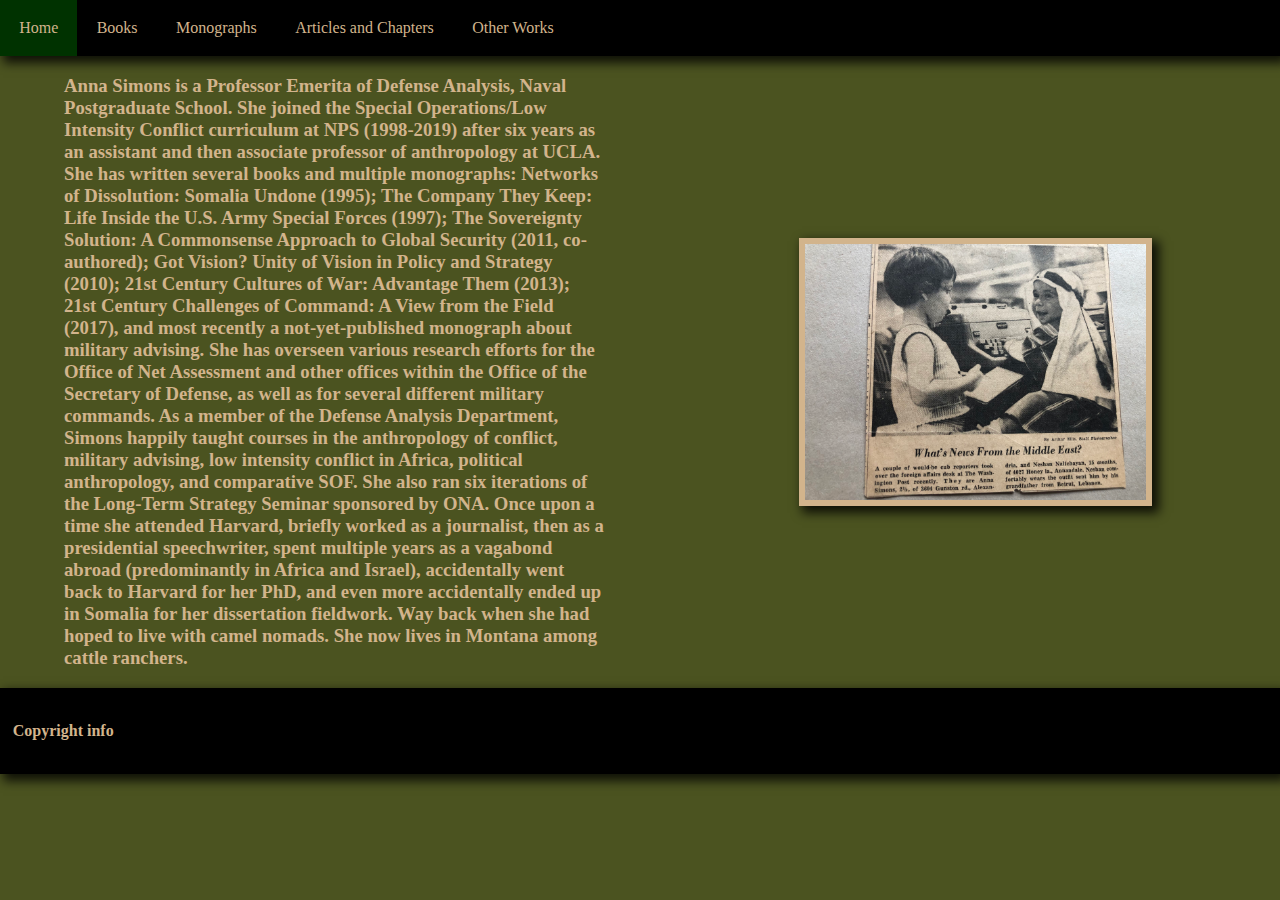
==== index.html @ ec533d23 "Update index.html" ====
<!DOCTYPE html>
<html lang="en-US">
	<head>
	       	<meta name="Home - a-simons.com" content="">
        	<meta charset="utf-8">
        	<meta name="viewport" content="width=device-width, initial-scale=1.0">
        	<title>Home - Anna Simons Official Website</title>
        	<link href="style.css" rel="stylesheet">
        	<script src="script.js"></script>
	</head>
	
	<body>
		<div class="navbar">
			<a href="index.html" class="active">Home</a>
			<a href="books.html">Books</a>
			<a href="monographs.html">Monographs</a>
			<a href="articles.html">Articles and Chapters</a>
			<a href="other-works.html">Other Works</a>
		</div>
		
		<div class="homepage">
			<h3>Anna Simons is a Professor Emerita of Defense Analysis, Naval Postgraduate School. She joined the
Special Operations/Low Intensity Conflict curriculum at NPS (1998-2019) after six years as an assistant
and then associate professor of anthropology at UCLA.
She has written several books and multiple monographs: Networks of Dissolution: Somalia Undone
(1995); The Company They Keep: Life Inside the U.S. Army Special Forces (1997); The Sovereignty
Solution: A Commonsense Approach to Global Security (2011, co-authored); Got Vision? Unity of Vision in
Policy and Strategy (2010); 21st Century Cultures of War: Advantage Them (2013); 21st Century
Challenges of Command: A View from the Field (2017), and most recently a not-yet-published
monograph about military advising.
She has overseen various research efforts for the Office of Net Assessment and other offices within the
Office of the Secretary of Defense, as well as for several different military commands. As a member of
the Defense Analysis Department, Simons happily taught courses in the anthropology of conflict,
military advising, low intensity conflict in Africa, political anthropology, and comparative SOF. She also
ran six iterations of the Long-Term Strategy Seminar sponsored by ONA.
Once upon a time she attended Harvard, briefly worked as a journalist, then as a presidential
speechwriter, spent multiple years as a vagabond abroad (predominantly in Africa and Israel),
accidentally went back to Harvard for her PhD, and even more accidentally ended up in Somalia for her
dissertation fieldwork. Way back when she had hoped to live with camel nomads. She now lives in
Montana among cattle ranchers.</h3>
			<img src="For webpage.jpg"></img>
		</div>

	</body>
	
	<footer>
		<h4>Copyright info</h4>
		
	</footer>
	
</html>
---- style.css ----
html {
	margin: 0px;
	padding: 0;
	width: 100%;
	box-sizing: border-box;
}

body {
	background-color: rgb(75, 83, 32);
	margin: 0px;
	justify-content: center;
	align-items: center;
}

.navbar {
	margin: 0px;
	width: 100%;
	overflow: hidden;
	background-color: black;
	box-shadow: 5px 5px 10px 2px rgba(0,0,0,.8);
	
}

.navbar a {
	background-color: black;
	margin: 0px;
	overflow: hidden;
	padding: 1.5vw;
	text-decoration: none;
	text-align: center;
	text-decoration: none;
	color: tan;
	float: left;
}

.navbar a:hover {
	background-color: #003200;
}

.navbar .active {
	background-color: #003200;
}

.homepage {
	display: flex;
	align-items: center;
	justify-content: center;
}

.homepage img {
	width: 30vw;
	height: 20vw;
	margin: 10vw;
	margin-left: 15vw;
	border: 0.5vw solid tan;
	box-shadow: 5px 5px 10px 2px rgba(0,0,0,.8);
}

.homepage h3 {
	color: tan;
	margin-left: 5vw;

}

.home-book {
	
	display: flex;
	align-items: left;
	justify-content: left;
	margin: 5vw;
	box-shadow: 5px 5px 10px 2px rgba(0,0,0,.8);
	border-radius: 15px;
	background-color: #001D00;
}

.home-book img {
	width: 30vw;
	height: 20vw;
	margin: 3vw;
	border: 0.5vw solid tan;
	box-shadow: 5px 5px 10px 2px rgba(0,0,0,.8);
}

.home-book h3 {
	color: tan;
	margin: 8vw;

}


.bookpage {
	display: flex;
	align-items: center;
	justify-content: center;

}

.bookpage img {
	width: 30vw;
	height: 20vw;
	margin: 10vw;
	margin-left: 15vw;
	border: 0.5vw solid tan;
	box-shadow: 5px 5px 10px 2px rgba(0,0,0,.8);
}

.bookpage h3 {
	color: tan;

}

.book {
	border-radius: 15px;
	background-color: #001D00;
	display: flex;
	align-items: left;
	justify-content: left;
	margin: 5vw;
	box-shadow: 5px 5px 10px 2px rgba(0,0,0,.8);
}

.book img {
	width: 20%;
	min-width: 100px;
	max-height: 400px;
	height: auto;
	object-fit: scale-down;
	margin: 4vw;
	margin-right: 3vw;
}

.book h3 {
	color: tan;
	margin: 8vw;

}

.book h3 a {
	color: tan;
}

.contact-email {
    	padding: 3vh;
  	margin:6vh;
  	margin-left: 20vw;
  	margin-right: 20vw;
  	border-radius: 15px;
	background-color: #001D00;
	text-align: left;
	font-size: 20px;
	box-shadow: 2px 3px 5px rgba(0, 0, 0, 0.2);
	border-radius: 2rem;
	box-shadow: 5px 5px 10px 2px rgba(0,0,0,.8);
}

.contact-email h1 {
	font-size: 30px;
	color: tan;
}

.contact-email-text {
  	color: tan;
	
}

footer {
	background-color: black;
	color: tan;
	padding: 1vw;
	box-shadow: 5px 5px 10px 2px rgba(0,0,0,.8);
}

.contact-footer {
	margin-top: 30vh;
}

.monographs {

}

.monograph {
	border-radius: 15px;
	background-color: #001D00;
	display: flex;
	align-items: left;
	justify-content: left;
	margin: 12vw;
	margin-top: 40px;
	margin-bottom: 40px;
	box-shadow: 5px 5px 10px 2px rgba(0,0,0,.8);
}

.monograph img {
	width: 20%;
	min-width: 100px;
	max-height: 400px;
	height: auto;
	object-fit: scale-down;
	margin: 4vw;
	margin-right: 3vw;
}


.monograph h3 {
	color: tan;
	margin: 8vw;

}

.monograph h3 a {
	color: tan;
}
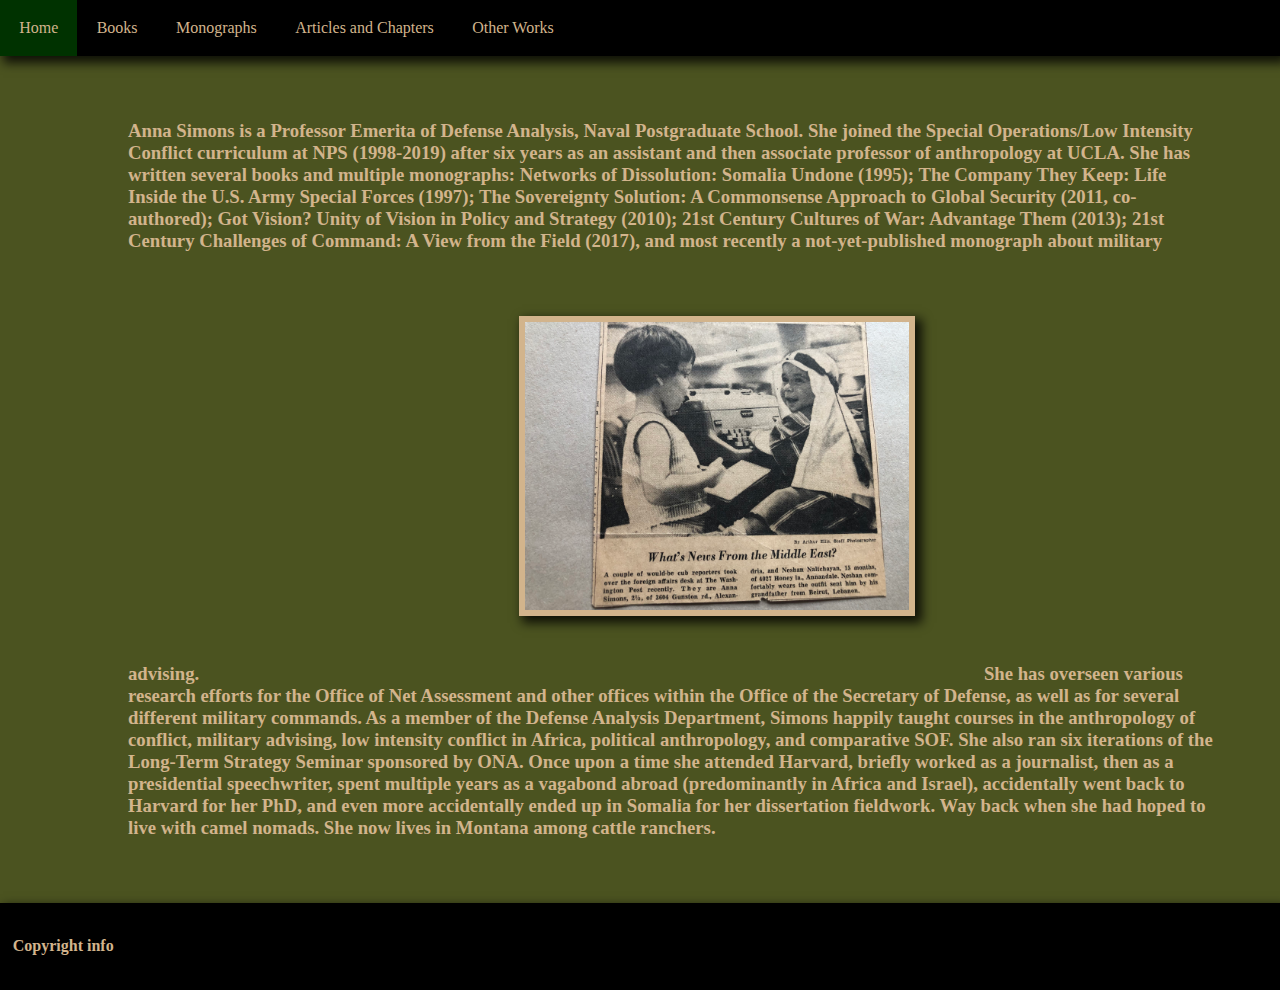
==== commit e427351e: "update homepage" ====
--- a/index.html
+++ b/index.html
@@ -19,6 +19,7 @@
 		</div>
 		
 		<div class="homepage">
+		
 			<h3>Anna Simons is a Professor Emerita of Defense Analysis, Naval Postgraduate School. She joined the
 Special Operations/Low Intensity Conflict curriculum at NPS (1998-2019) after six years as an assistant
 and then associate professor of anthropology at UCLA.
@@ -27,7 +28,7 @@
 Solution: A Commonsense Approach to Global Security (2011, co-authored); Got Vision? Unity of Vision in
 Policy and Strategy (2010); 21st Century Cultures of War: Advantage Them (2013); 21st Century
 Challenges of Command: A View from the Field (2017), and most recently a not-yet-published
-monograph about military advising.
+monograph about military advising.<img src="For webpage.jpg"></img>
 She has overseen various research efforts for the Office of Net Assessment and other offices within the
 Office of the Secretary of Defense, as well as for several different military commands. As a member of
 the Defense Analysis Department, Simons happily taught courses in the anthropology of conflict,
@@ -38,7 +39,8 @@
 accidentally went back to Harvard for her PhD, and even more accidentally ended up in Somalia for her
 dissertation fieldwork. Way back when she had hoped to live with camel nomads. She now lives in
 Montana among cattle ranchers.</h3>
-			<img src="For webpage.jpg"></img>
+
+			
 		</div>
 
 	</body>
--- a/style.css
+++ b/style.css
@@ -28,7 +28,6 @@
 	padding: 1.5vw;
 	text-decoration: none;
 	text-align: center;
-	text-decoration: none;
 	color: tan;
 	float: left;
 }
@@ -42,23 +41,23 @@
 }
 
 .homepage {
-	display: flex;
 	align-items: center;
 	justify-content: center;
 }
 
 .homepage img {
 	width: 30vw;
-	height: 20vw;
-	margin: 10vw;
-	margin-left: 15vw;
+	margin: 5vw;
+	margin-left: 25vw;
 	border: 0.5vw solid tan;
 	box-shadow: 5px 5px 10px 2px rgba(0,0,0,.8);
 }
 
 .homepage h3 {
 	color: tan;
-	margin-left: 5vw;
+	margin: 5vw;
+	margin-left: 10vw;
+	text-align: left;
 
 }
 
@@ -67,7 +66,7 @@
 	display: flex;
 	align-items: left;
 	justify-content: left;
-	margin: 5vw;
+	margin: 3vw;
 	box-shadow: 5px 5px 10px 2px rgba(0,0,0,.8);
 	border-radius: 15px;
 	background-color: #001D00;
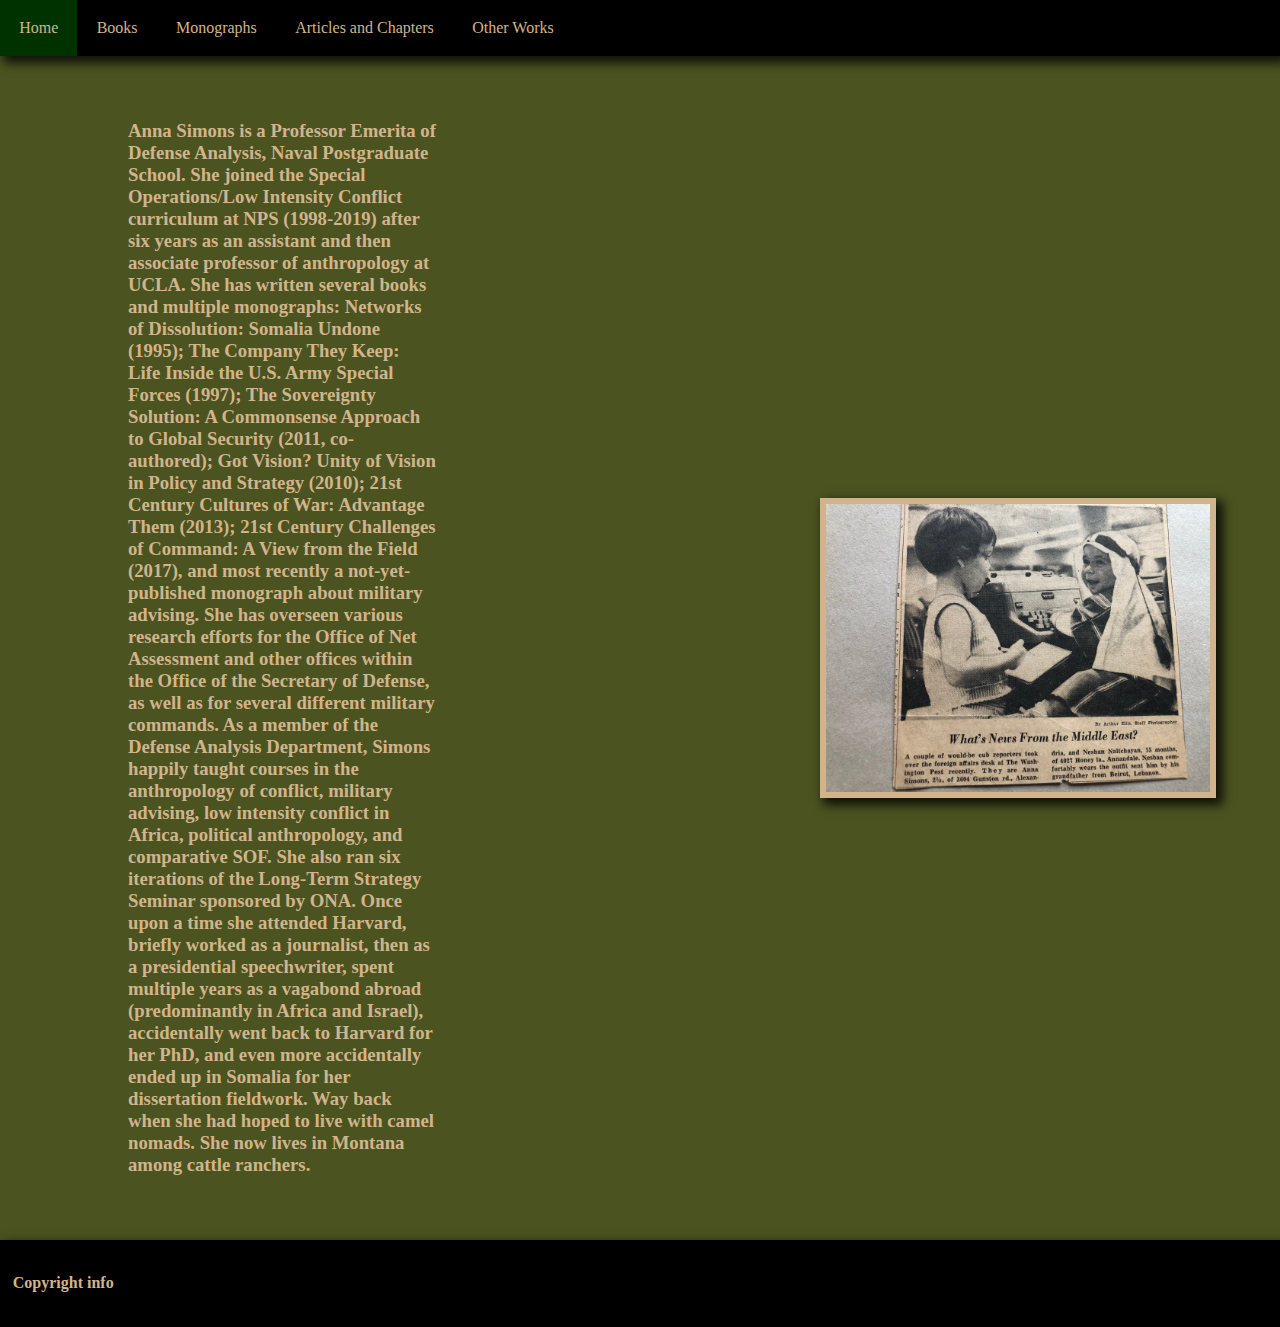
==== commit 9f174669: "Update index.html" ====
--- a/index.html
+++ b/index.html
@@ -28,8 +28,7 @@
 Solution: A Commonsense Approach to Global Security (2011, co-authored); Got Vision? Unity of Vision in
 Policy and Strategy (2010); 21st Century Cultures of War: Advantage Them (2013); 21st Century
 Challenges of Command: A View from the Field (2017), and most recently a not-yet-published
-monograph about military advising.<img src="For webpage.jpg"></img>
-She has overseen various research efforts for the Office of Net Assessment and other offices within the
+monograph about military advising. She has overseen various research efforts for the Office of Net Assessment and other offices within the
 Office of the Secretary of Defense, as well as for several different military commands. As a member of
 the Defense Analysis Department, Simons happily taught courses in the anthropology of conflict,
 military advising, low intensity conflict in Africa, political anthropology, and comparative SOF. She also
@@ -39,6 +38,8 @@
 accidentally went back to Harvard for her PhD, and even more accidentally ended up in Somalia for her
 dissertation fieldwork. Way back when she had hoped to live with camel nomads. She now lives in
 Montana among cattle ranchers.</h3>
+
+			<img src="For webpage.jpg"></img>
 
 			
 		</div>
--- a/style.css
+++ b/style.css
@@ -43,6 +43,7 @@
 .homepage {
 	align-items: center;
 	justify-content: center;
+	display: flex;
 }
 
 .homepage img {
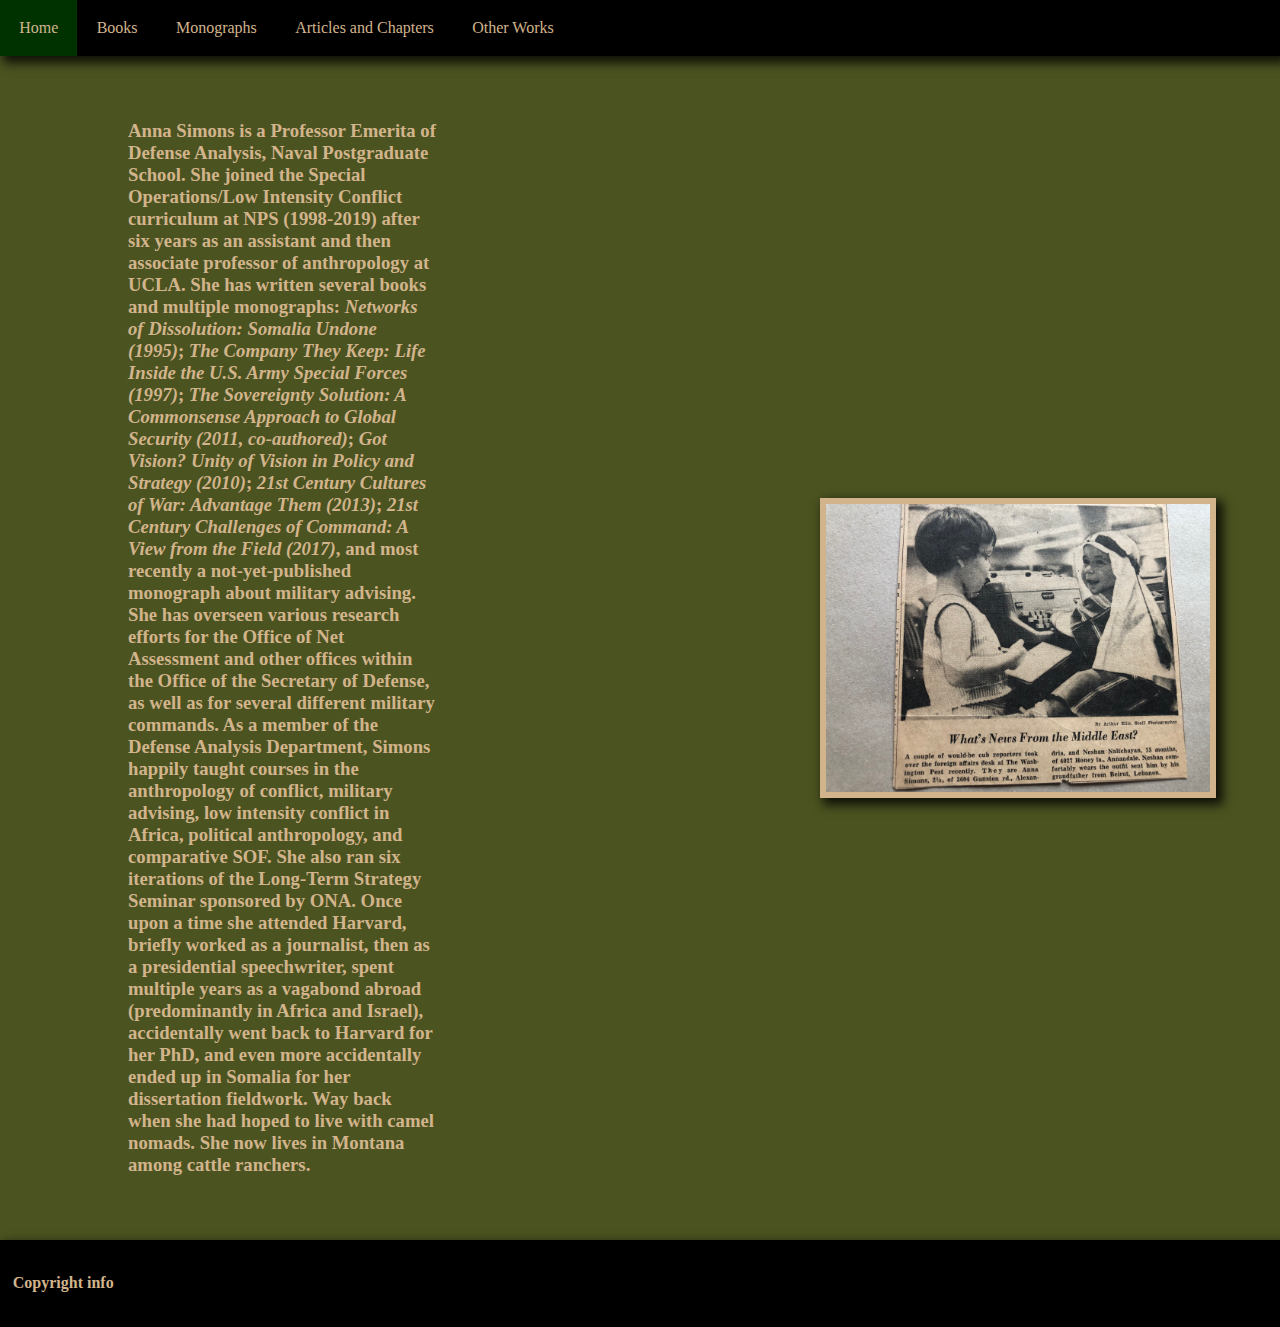
==== commit 3ed654eb: "Update index.html" ====
--- a/index.html
+++ b/index.html
@@ -23,11 +23,11 @@
 			<h3>Anna Simons is a Professor Emerita of Defense Analysis, Naval Postgraduate School. She joined the
 Special Operations/Low Intensity Conflict curriculum at NPS (1998-2019) after six years as an assistant
 and then associate professor of anthropology at UCLA.
-She has written several books and multiple monographs: Networks of Dissolution: Somalia Undone
-(1995); The Company They Keep: Life Inside the U.S. Army Special Forces (1997); The Sovereignty
-Solution: A Commonsense Approach to Global Security (2011, co-authored); Got Vision? Unity of Vision in
-Policy and Strategy (2010); 21st Century Cultures of War: Advantage Them (2013); 21st Century
-Challenges of Command: A View from the Field (2017), and most recently a not-yet-published
+She has written several books and multiple monographs: <em>Networks of Dissolution: Somalia Undone
+(1995)</em>; <em>The Company They Keep: Life Inside the U.S. Army Special Forces (1997)</em>; <em>The Sovereignty
+Solution: A Commonsense Approach to Global Security (2011, co-authored)</em>; <em>Got Vision? Unity of Vision in
+Policy and Strategy (2010)</em>; <em>21st Century Cultures of War: Advantage Them (2013)</em>; <em>21st Century
+Challenges of Command: A View from the Field (2017)</em>, and most recently a not-yet-published
 monograph about military advising. She has overseen various research efforts for the Office of Net Assessment and other offices within the
 Office of the Secretary of Defense, as well as for several different military commands. As a member of
 the Defense Analysis Department, Simons happily taught courses in the anthropology of conflict,
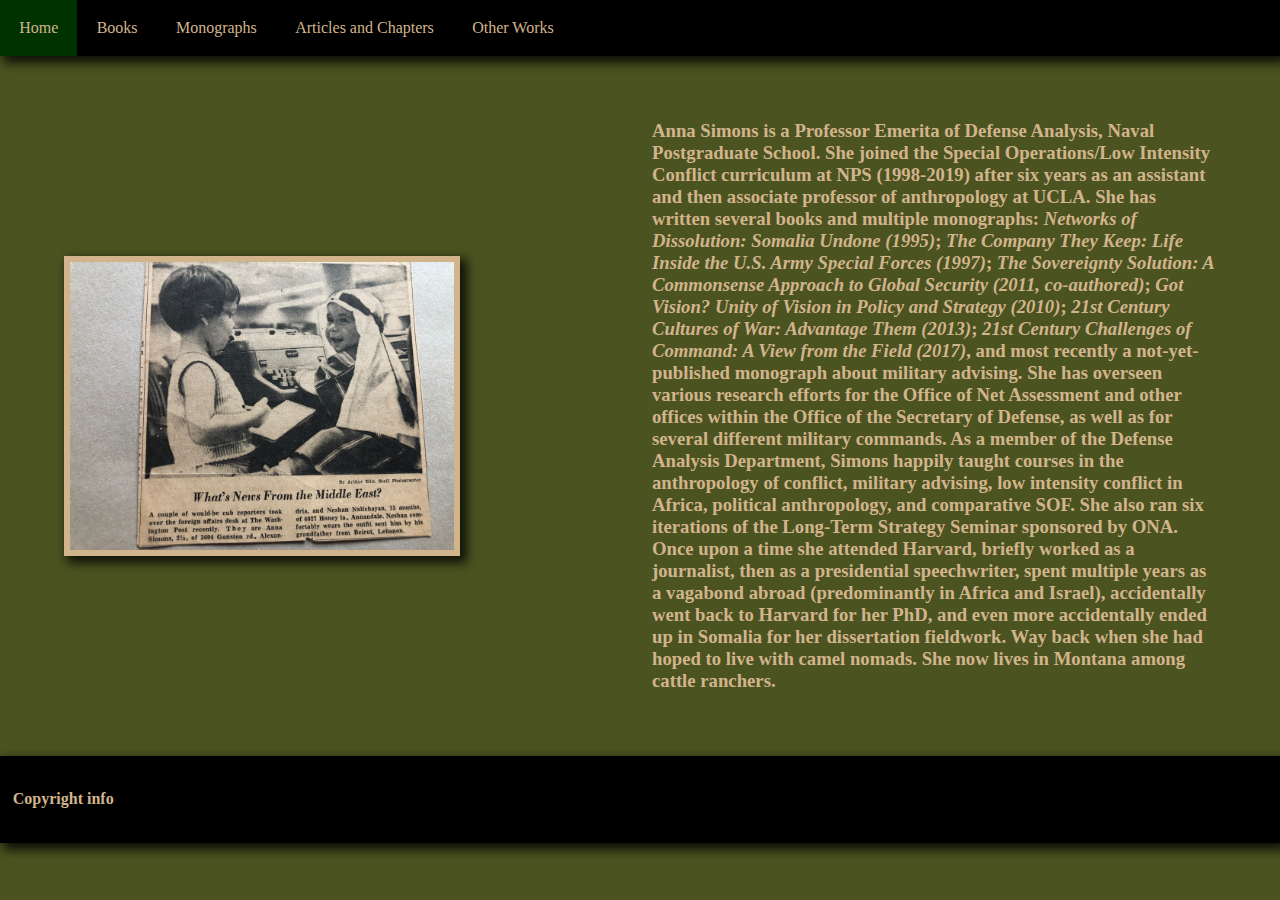
==== commit 09c194a4: "Update index.html" ====
--- a/index.html
+++ b/index.html
@@ -19,6 +19,8 @@
 		</div>
 		
 		<div class="homepage">
+
+			<img src="For webpage.jpg"></img>
 		
 			<h3>Anna Simons is a Professor Emerita of Defense Analysis, Naval Postgraduate School. She joined the
 Special Operations/Low Intensity Conflict curriculum at NPS (1998-2019) after six years as an assistant
@@ -39,7 +41,7 @@
 dissertation fieldwork. Way back when she had hoped to live with camel nomads. She now lives in
 Montana among cattle ranchers.</h3>
 
-			<img src="For webpage.jpg"></img>
+
 
 			
 		</div>
--- a/style.css
+++ b/style.css
@@ -49,7 +49,6 @@
 .homepage img {
 	width: 30vw;
 	margin: 5vw;
-	margin-left: 25vw;
 	border: 0.5vw solid tan;
 	box-shadow: 5px 5px 10px 2px rgba(0,0,0,.8);
 }
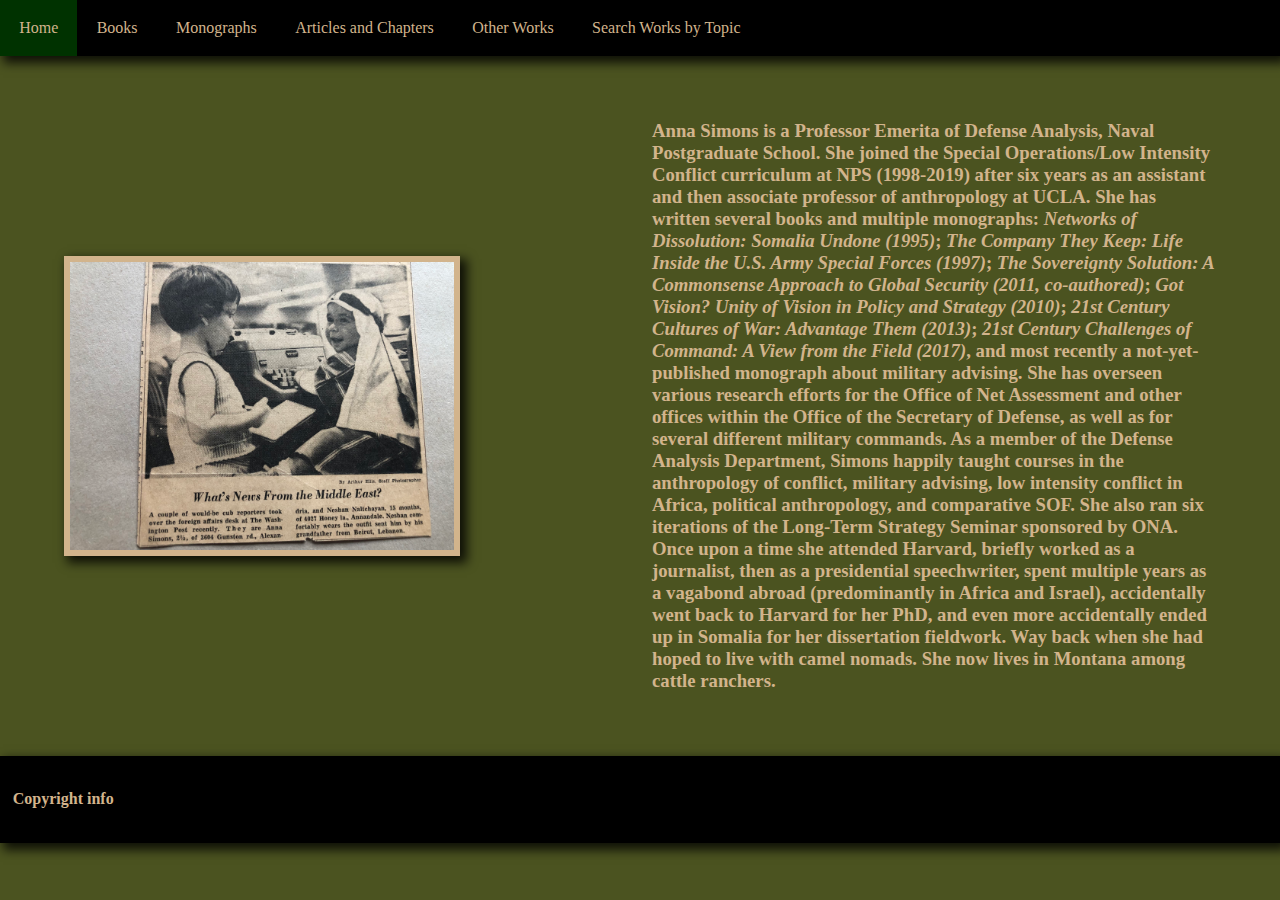
==== commit 7913dfee: "Update index.html" ====
--- a/index.html
+++ b/index.html
@@ -16,6 +16,7 @@
 			<a href="monographs.html">Monographs</a>
 			<a href="articles.html">Articles and Chapters</a>
 			<a href="other-works.html">Other Works</a>
+			<a href="search.html">Search Works by Topic</a>
 		</div>
 		
 		<div class="homepage">
--- a/style.css
+++ b/style.css
@@ -40,18 +40,38 @@
 	background-color: #003200;
 }
 
+
+
+@media (max-width: 1000px) {
 .homepage {
 	align-items: center;
 	justify-content: center;
-	display: flex;
-}
-
-.homepage img {
+	display: inline;
+}
+	.homepage img {
+	width: 60vw;
+	margin: 5vw;
+		margin-left: 10vw;
+	border: 0.5vw solid tan;
+	box-shadow: 5px 5px 10px 2px rgba(0,0,0,.8);
+}
+}
+@media (min-width: 1001px) {
+	.homepage {
+	align-items: center;
+	justify-content: center;
+	display: flex;
+		
+}
+	.homepage img {
 	width: 30vw;
 	margin: 5vw;
 	border: 0.5vw solid tan;
 	box-shadow: 5px 5px 10px 2px rgba(0,0,0,.8);
 }
+}
+
+
 
 .homepage h3 {
 	color: tan;
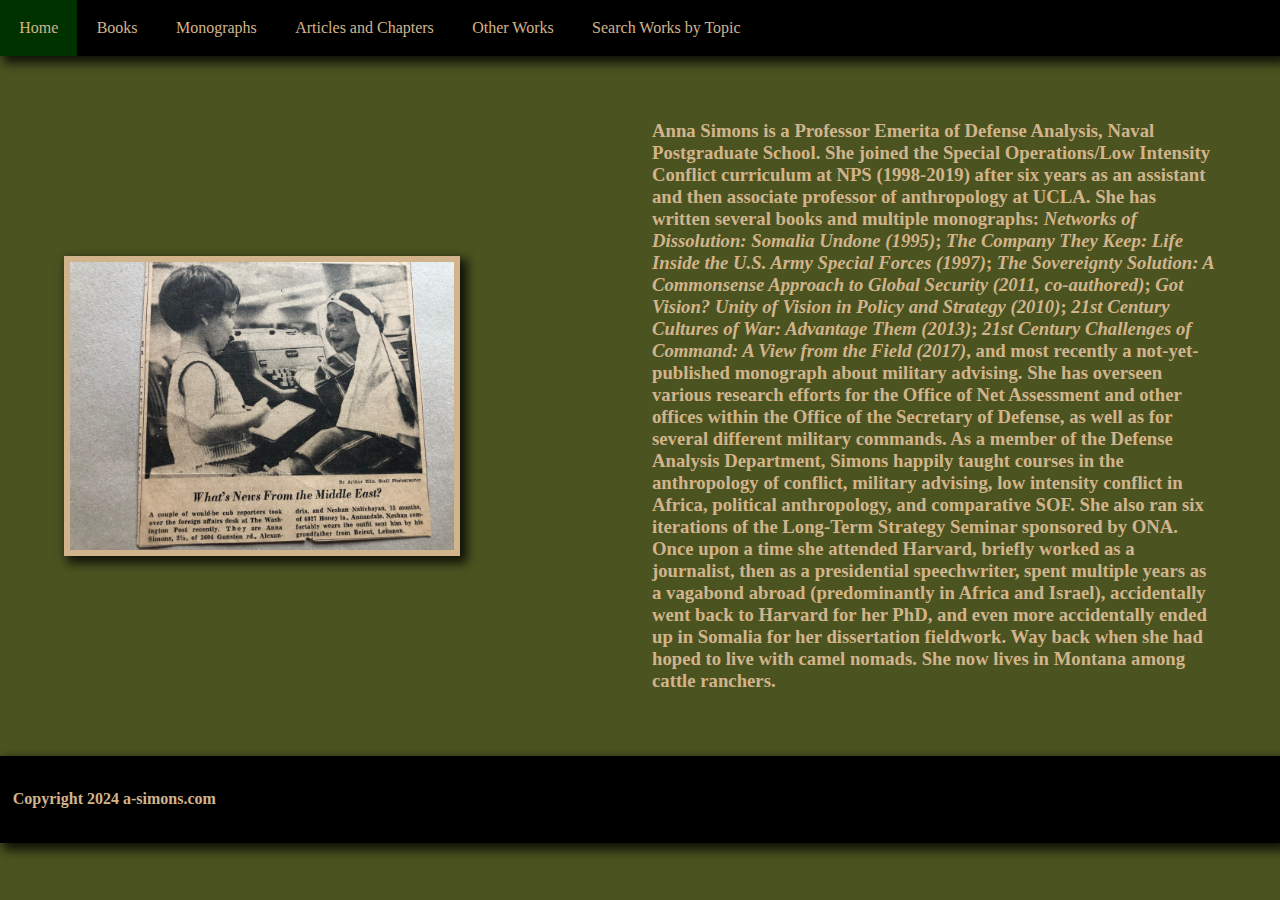
==== commit f20a7440: "Update index.html" ====
--- a/index.html
+++ b/index.html
@@ -50,7 +50,7 @@
 	</body>
 	
 	<footer>
-		<h4>Copyright info</h4>
+		<h4>Copyright 2024 a-simons.com</h4>
 		
 	</footer>
 	
--- a/style.css
+++ b/style.css
@@ -230,3 +230,19 @@
 	color: tan;
 }
 
+ul {
+
+	color: tan;
+
+}
+
+li {
+	color: tan;
+	font-size: 1.0em;
+
+}
+
+li a {
+	color: tan;
+
+}
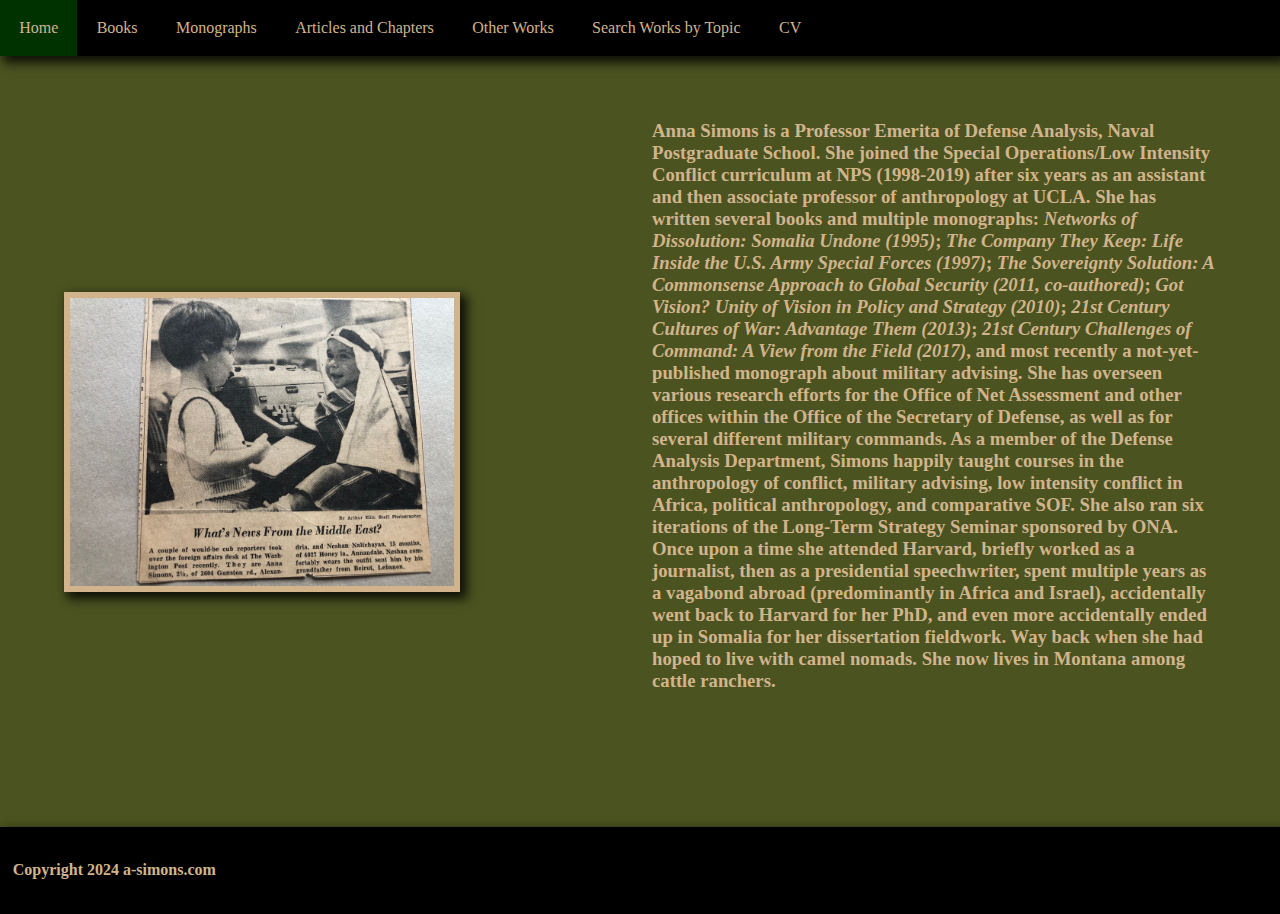
==== commit 026a8a64: "Update index.html" ====
--- a/index.html
+++ b/index.html
@@ -17,6 +17,7 @@
 			<a href="articles.html">Articles and Chapters</a>
 			<a href="other-works.html">Other Works</a>
 			<a href="search.html">Search Works by Topic</a>
+			<a href="Simons cv (2024).pdf">CV</a>
 		</div>
 		
 		<div class="homepage">
--- a/style.css
+++ b/style.css
@@ -78,6 +78,7 @@
 	margin: 5vw;
 	margin-left: 10vw;
 	text-align: left;
+	margin-bottom: 15vh;
 
 }
 
